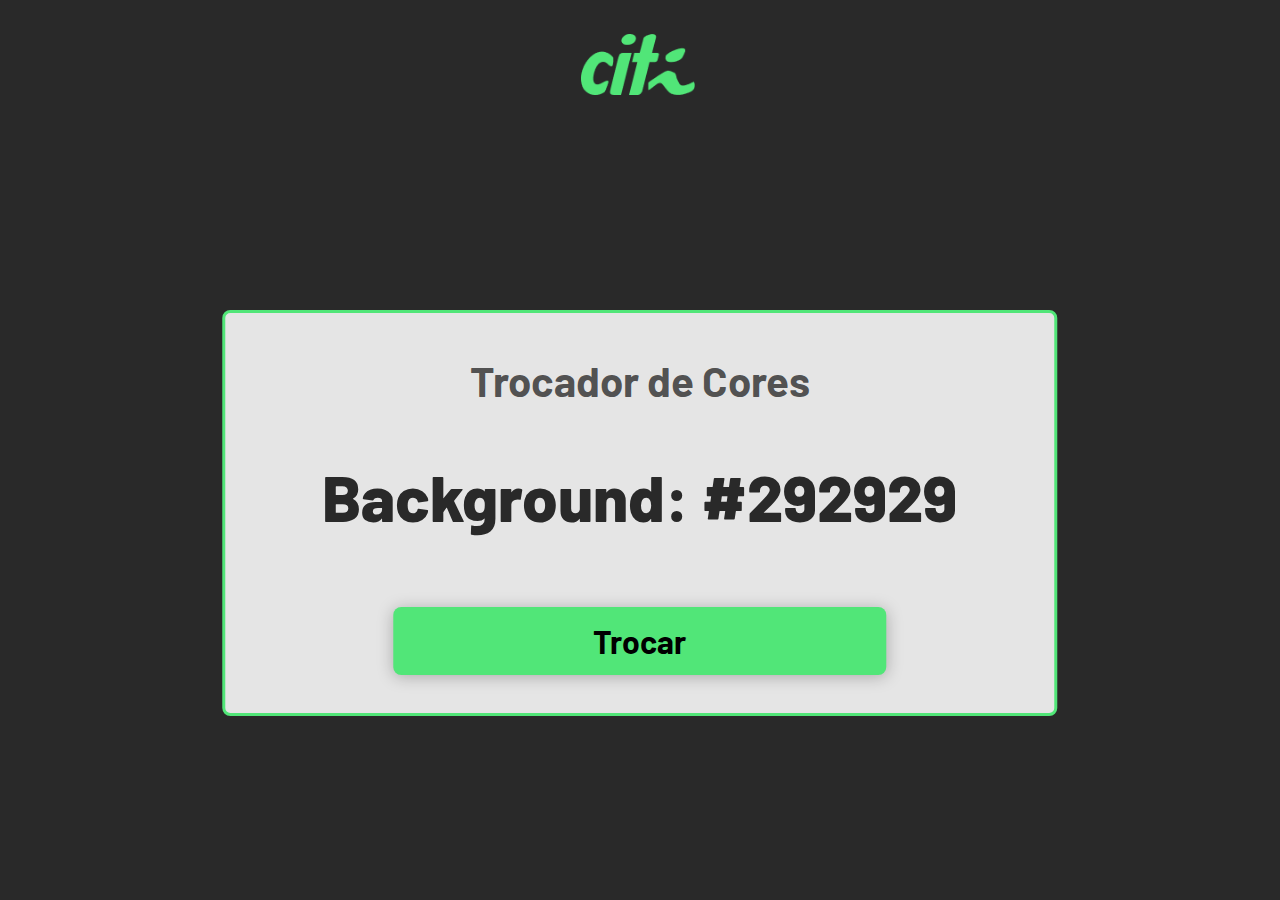
==== 2021.2/citi/background/index.html @ 75165ce5 "troca telas html/css feitos" ====
<!DOCTYPE html>
<html lang="pt-br">
  <head>
    <meta charset="UTF-8" />
    <meta http-equiv="X-UA-Compatible" content="IE=edge" />
    <meta name="viewport" content="width=device-width, initial-scale=1.0" />
    <link rel="stylesheet" href="style.css" />
    <link rel="stylesheet" href="script.js" />
    <link rel="preconnect" href="https://fonts.googleapis.com" />
    <link rel="preconnect" href="https://fonts.gstatic.com" crossorigin />
    <link
      href="https://fonts.googleapis.com/css2?family=Barlow:wght@700;800&display=swap"
      rel="stylesheet"
    />
    <title>Trocador de Cores</title>
  </head>
  <body>
    <header>
      <img src="assets/logo_citi.png" alt="Logo do CITI" />
    </header>
    <div id="rectangle">
      <h3>Trocador de Cores</h3>
      <h2>Background: <span>#292929</span></h2>
      <br />
      <button>Trocar</button>
    </div>
  </body>
</html>
---- 2021.2/citi/background/style.css ----
body {
  background-color: #292929;
  font-family: "Barlow";
}
img {
  position: absolute;
  width: 8.89%;
  left: 45.41%;
  top: 3.8%;
}

#rectangle {
  box-sizing: border-box;
  display: block;
  width: 65.27%;
  height: 42.68%;
  text-align: center;
  position: absolute;
  left: 50%;
  top: 57%;
  transform: translate(-50%, -50%);
  background: #e5e5e5;
  border: 3px solid #51e678;
  border-radius: 8px;
  padding-bottom: 400px;
  margin-bottom: 200px;
}

h3 {
  font-weight: 700;
  font-size: 42px;
  color: rgba(41, 41, 41, 0.8);
}

h2 {
  font-weight: 800;
  font-size: 64px;
  color: #292929;
}

button {
  all: unset;
  padding: 15px 200px;
  font-weight: 700;
  font-size: 32px;
  background: #51e678;
  box-shadow: 0px 2px 16px rgba(0, 0, 0, 0.25);
  border-radius: 8px;
}
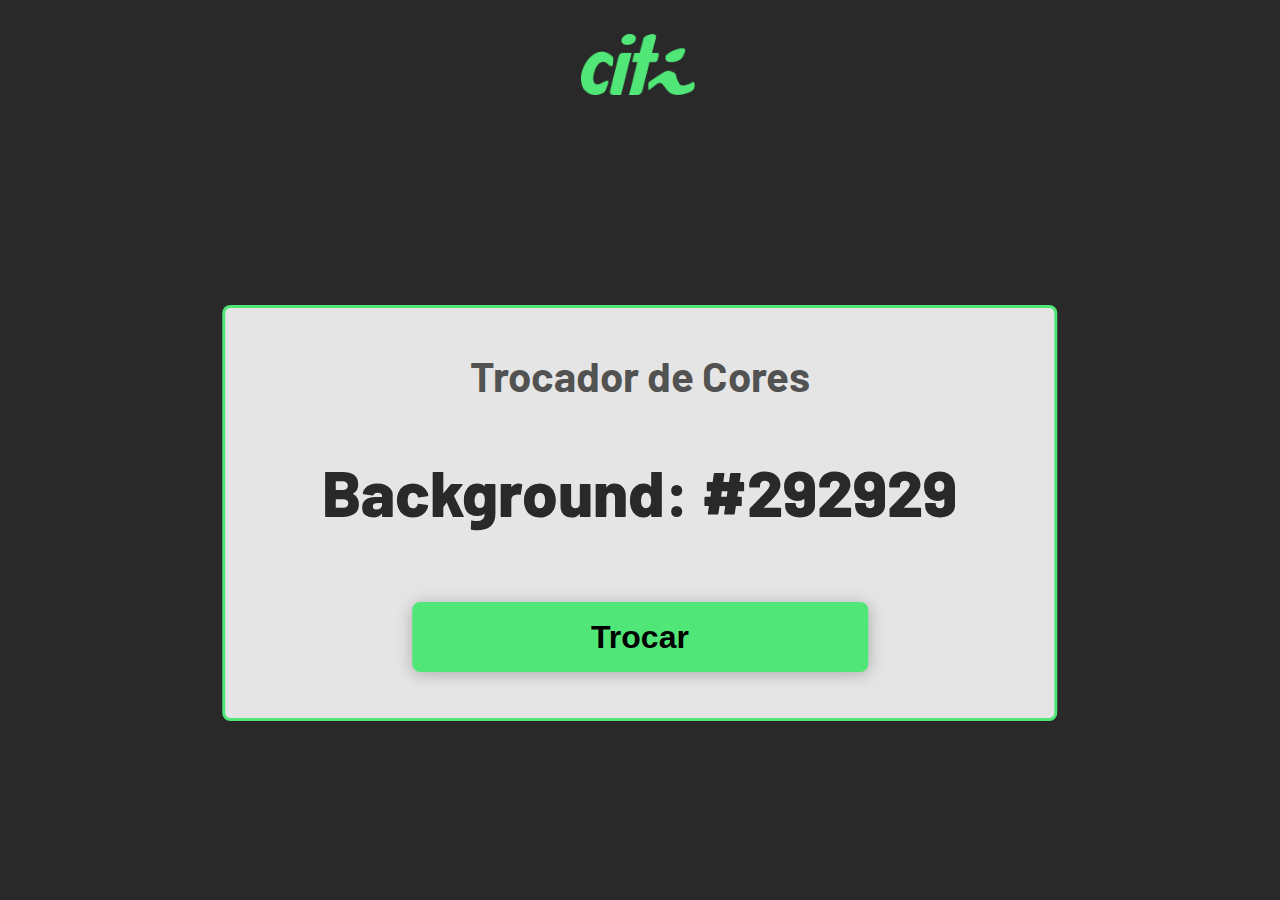
==== commit fff88b20: "trocador de cores feito :D" ====
--- a/2021.2/citi/background/index.html
+++ b/2021.2/citi/background/index.html
@@ -5,7 +5,6 @@
     <meta http-equiv="X-UA-Compatible" content="IE=edge" />
     <meta name="viewport" content="width=device-width, initial-scale=1.0" />
     <link rel="stylesheet" href="style.css" />
-    <link rel="stylesheet" href="script.js" />
     <link rel="preconnect" href="https://fonts.googleapis.com" />
     <link rel="preconnect" href="https://fonts.gstatic.com" crossorigin />
     <link
@@ -20,9 +19,10 @@
     </header>
     <div id="rectangle">
       <h3>Trocador de Cores</h3>
-      <h2>Background: <span>#292929</span></h2>
+      <h2>Background: <span id="color">#292929</span></h2>
       <br />
-      <button>Trocar</button>
+      <button id="button">Trocar</button>
     </div>
+    <script src="main.js"></script>
   </body>
 </html>
--- a/2021.2/citi/background/style.css
+++ b/2021.2/citi/background/style.css
@@ -22,7 +22,7 @@
   background: #e5e5e5;
   border: 3px solid #51e678;
   border-radius: 8px;
-  padding-bottom: 400px;
+  padding-bottom: 410px;
   margin-bottom: 200px;
 }
 
@@ -39,11 +39,16 @@
 }
 
 button {
-  all: unset;
-  padding: 15px 200px;
+  border: unset;
+  width: 55%;
+  height: 70px;
   font-weight: 700;
   font-size: 32px;
   background: #51e678;
   box-shadow: 0px 2px 16px rgba(0, 0, 0, 0.25);
   border-radius: 8px;
 }
+
+button:hover {
+  cursor: pointer;
+}
